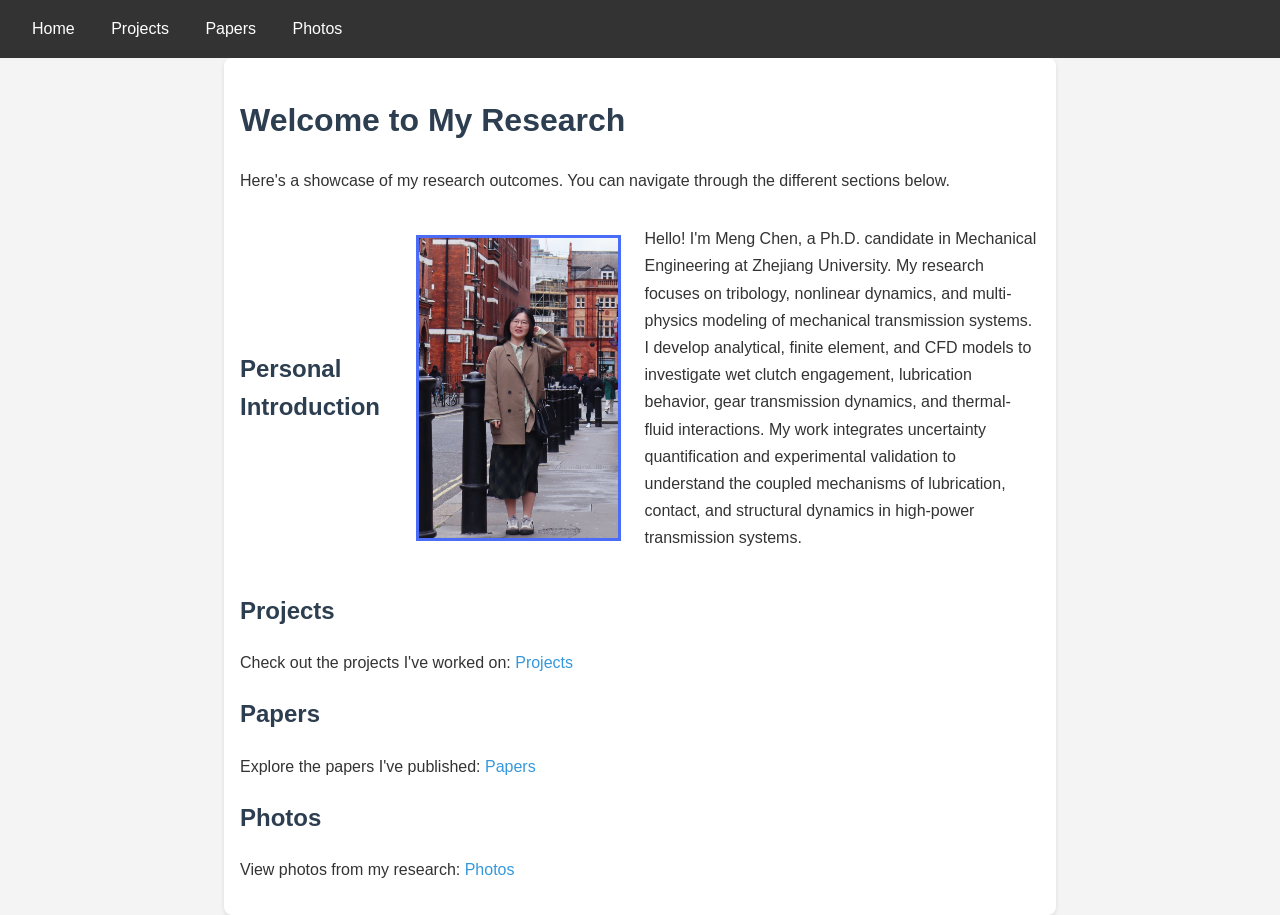
==== index.html @ f23e03fe "Add files via upload" ====
<!DOCTYPE html>
<html lang="en">
<head>
    <meta charset="UTF-8">
    <meta name="viewport" content="width=device-width, initial-scale=1.0">
    <title>My Research</title>
    <link rel="stylesheet" href="style.css">
</head>
<body>
    <nav>
        <a href="index.html">Home</a>
        <a href="projects.html">Projects</a>
        <a href="papers.html">Papers</a>
        <a href="photos.html">Photos</a>
    </nav>
    <main>
        <h1>Welcome to My Research</h1>
        <p>Here's a showcase of my research outcomes. You can navigate through the different sections below.</p>

        <section class="introduction">
            <h2>Personal Introduction</h2>
            <div class="profile-container">
                <img src="profile.jpg" alt="Personal photo" class="profile-picture">
                <div class="bio">
                    <p>Hello! I'm Meng Chen, a Ph.D. candidate in Mechanical Engineering at Zhejiang University. My research focuses on tribology, nonlinear dynamics, and multi-physics modeling of mechanical transmission systems. I develop analytical, finite element, and CFD models to investigate wet clutch engagement, lubrication behavior, gear transmission dynamics, and thermal-fluid interactions. My work integrates uncertainty quantification and experimental validation to understand the coupled mechanisms of lubrication, contact, and structural dynamics in high-power transmission systems.</p>
                </div>
            </div>
        </section>

        <h2>Projects</h2>
        <p>Check out the projects I've worked on: <a href="projects.html">Projects</a></p>
        <h2>Papers</h2>
        <p>Explore the papers I've published: <a href="papers.html">Papers</a></p>
        <h2>Photos</h2>
        <p>View photos from my research: <a href="photos.html">Photos</a></p>
    </main>
</body>
</html>
---- style.css ----
body {
    font-family: 'Segoe UI', Tahoma, Geneva, Verdana, sans-serif;
    line-height: 1.6;
    margin: 0;
    padding: 0;
    background-color: #f4f4f4;
    color: #333;
}

nav {
    background-color: #333;
    padding: 1rem;
}

nav a {
    color: #fff;
    text-decoration: none;
    margin: 0 1rem;
}

main {
    max-width: 800px;
    margin: 0 auto;
    padding: 1rem;
    background-color: #fff;
    border-radius: 8px;
    box-shadow: 0 2px 4px rgba(0, 0, 0, 0.1);
}

h1, h2 {
    color: #2c3e50;
}

a {
    color: #3498db;
    text-decoration: none;
}

a:hover {
    text-decoration: underline;
}

/* Project cards */
.project-card {
    background: white;
    border-radius: 8px;
    padding: 1rem;
    margin-bottom: 1.5rem;
    box-shadow: 0 2px 4px rgba(0,0,0,0.1);
}

/* Paper entries */
.paper-entry {
    border-left: 3px solid #3498db;
    padding-left: 1rem;
    margin-bottom: 1rem;
}

/* Photo gallery */
.photo-grid {
    display: grid;
    grid-template-columns: repeat(2, 1fr); 
    gap: 1rem;
    align-items: stretch;
}

.photo-grid > div {
    display: flex;
    flex-direction: column;
    align-items: center;
    justify-content: flex-start;
    text-align: center;
}

.photo-grid img {
    width: 100%;
    /* border-radius: 8px; */ 
    /*object-fit: cover;*/
    height: auto;
    display: block;
}



.photo-grid .caption {
    margin-top: auto;
    font-size: 0.85rem;
    color: #444;
    line-height: 1.4;
    padding-top: 0.5rem;
}

/* Personal Introduction */
.introduction {
    display: flex;
    align-items: center;
    margin-bottom: 1.5rem;
}

.profile-container {
    display: flex;
    align-items: center;
    gap: 1.5rem;
}

.profile-picture {
    width: 250px;
    height: 300px;
    border-radius: 0;
    object-fit: cover;
    border: 3px solid #4a6cf7;
}

.bio p {
    line-height: 1.7;
    max-width: 600px;
}
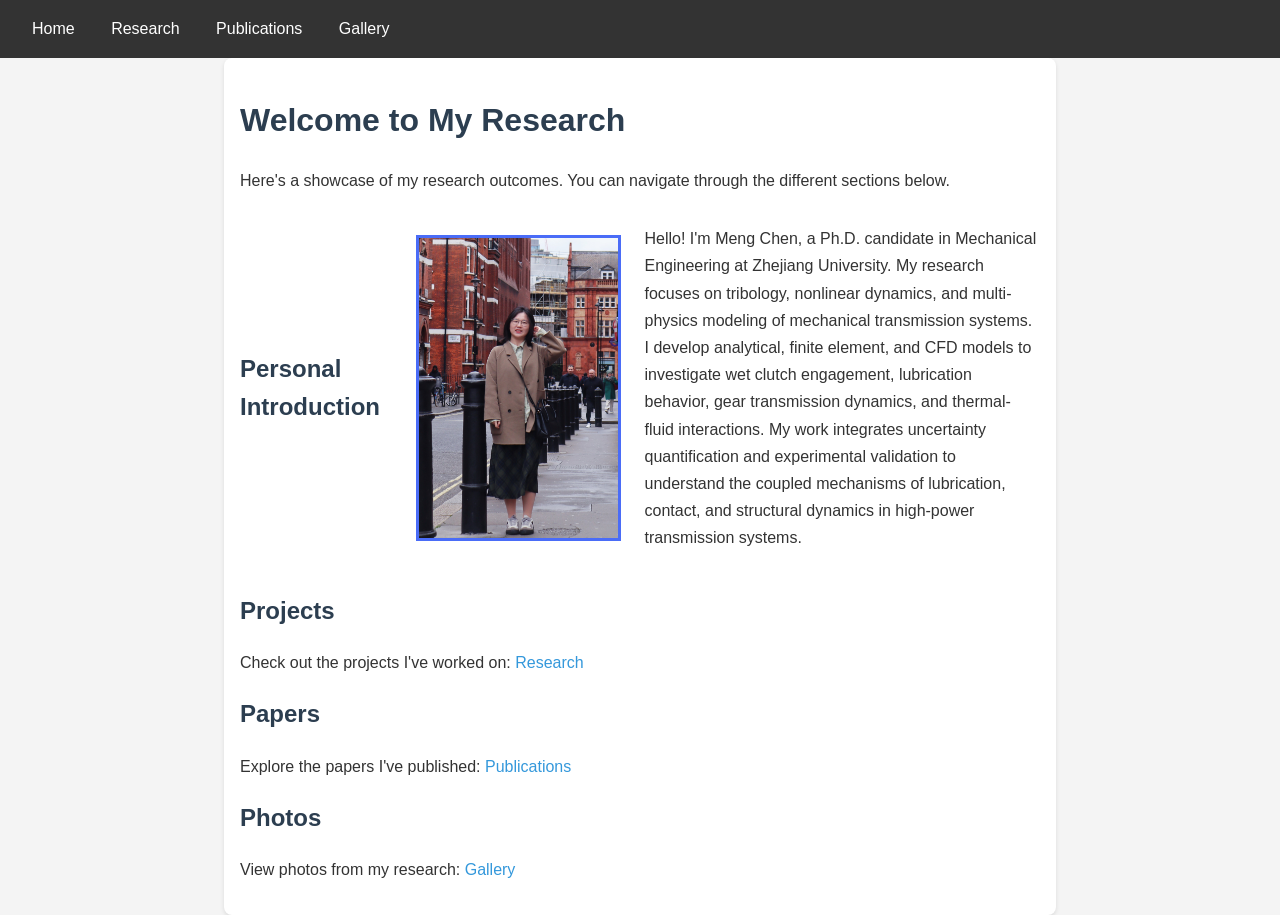
==== commit b9ce2d58: "Add files via upload" ====
--- a/index.html
+++ b/index.html
@@ -9,9 +9,9 @@
 <body>
     <nav>
         <a href="index.html">Home</a>
-        <a href="projects.html">Projects</a>
-        <a href="papers.html">Papers</a>
-        <a href="photos.html">Photos</a>
+        <a href="projects.html">Research</a>
+        <a href="papers.html">Publications</a>
+        <a href="photos.html">Gallery</a>
     </nav>
     <main>
         <h1>Welcome to My Research</h1>
@@ -28,11 +28,11 @@
         </section>
 
         <h2>Projects</h2>
-        <p>Check out the projects I've worked on: <a href="projects.html">Projects</a></p>
+        <p>Check out the projects I've worked on: <a href="projects.html">Research</a></p>
         <h2>Papers</h2>
-        <p>Explore the papers I've published: <a href="papers.html">Papers</a></p>
+        <p>Explore the papers I've published: <a href="papers.html">Publications</a></p>
         <h2>Photos</h2>
-        <p>View photos from my research: <a href="photos.html">Photos</a></p>
+        <p>View photos from my research: <a href="photos.html">Gallery</a></p>
     </main>
 </body>
 </html>
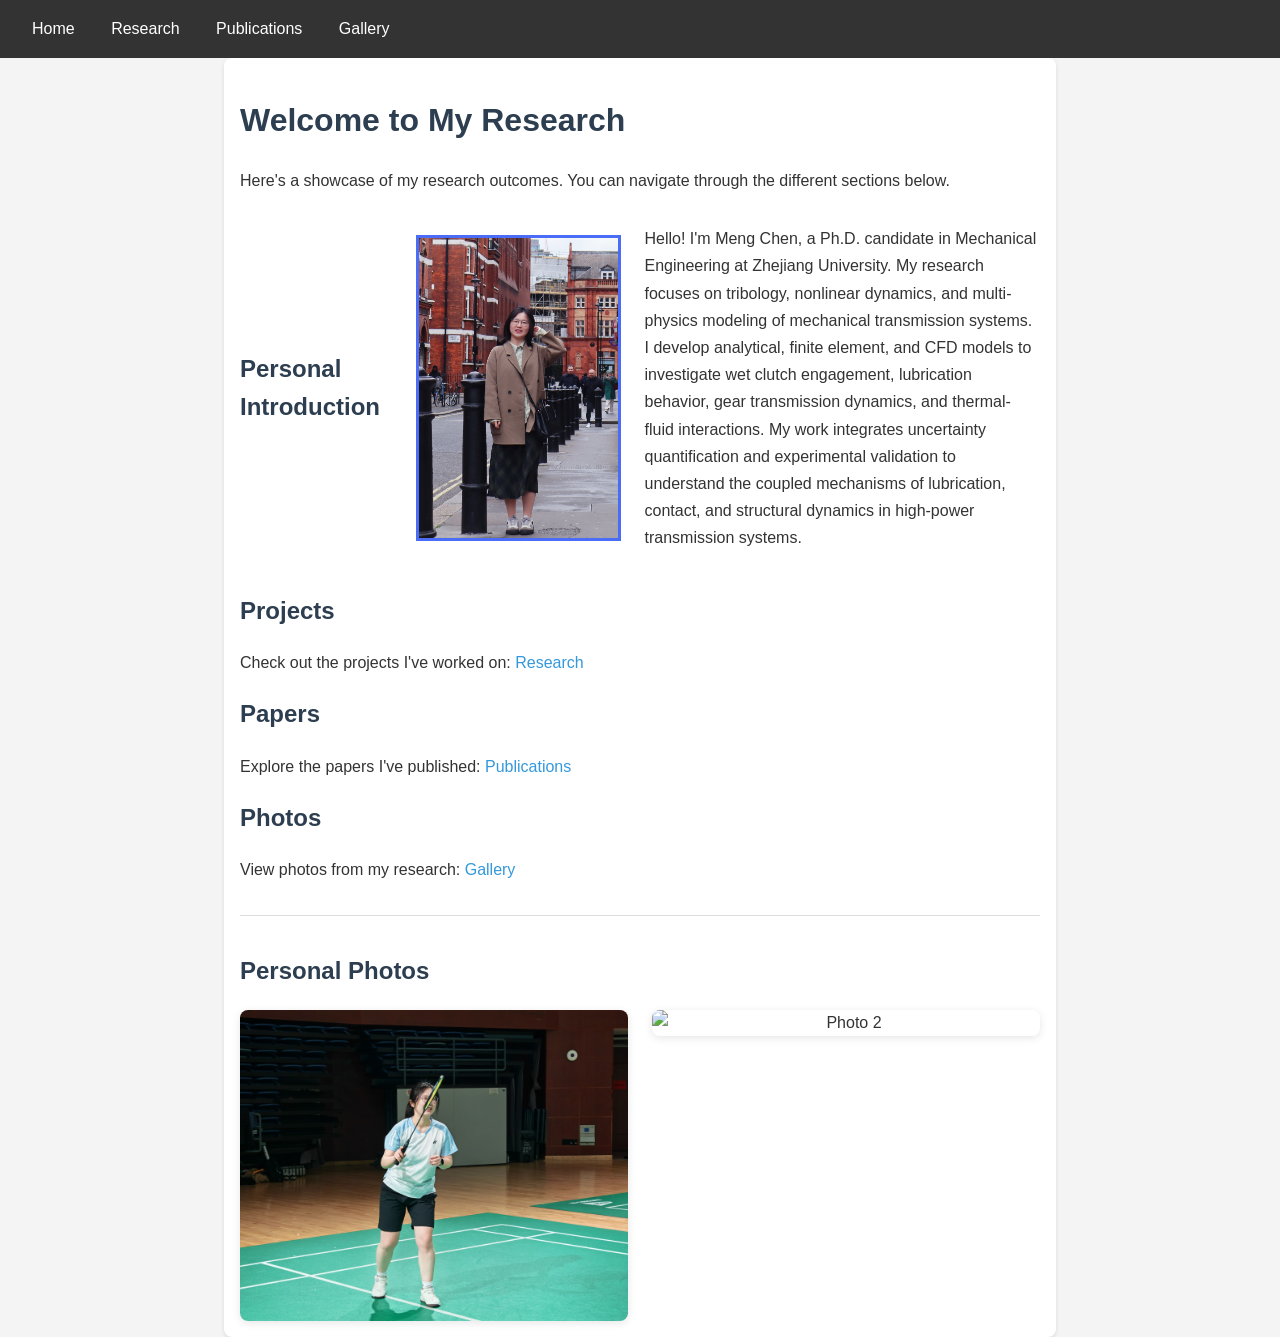
==== commit 1aa138e4: "Add files via upload" ====
--- a/index.html
+++ b/index.html
@@ -27,12 +27,26 @@
             </div>
         </section>
 
+                
+
         <h2>Projects</h2>
         <p>Check out the projects I've worked on: <a href="projects.html">Research</a></p>
         <h2>Papers</h2>
         <p>Explore the papers I've published: <a href="papers.html">Publications</a></p>
         <h2>Photos</h2>
         <p>View photos from my research: <a href="photos.html">Gallery</a></p>
+        
+        <section class="personal-photos">
+            <h2>Personal Photos</h2>
+            <div class="photo-grid">
+                <div>
+                    <img src="badminton.jpg" alt="Photo 1" title="badminton">
+                </div>
+                <div>
+                    <img src="football.jpg" alt="Photo 2" title="football">
+                </div>
+            </div>
+        </section>
     </main>
 </body>
 </html>
--- a/style.css
+++ b/style.css
@@ -54,6 +54,56 @@
     border-left: 3px solid #3498db;
     padding-left: 1rem;
     margin-bottom: 1rem;
+}
+
+
+.photo-grid .video-container {
+    display: flex;
+    flex-direction: column;
+    align-items: center;
+}
+
+
+.personal-photos {
+    margin-top: 2rem;
+    padding-top: 1rem;
+    border-top: 1px solid #ddd;   
+}
+
+.personal-photos .photo-grid {
+    display: grid;
+    grid-template-columns: repeat(2, 1fr);
+    gap: 1.5rem;
+    margin-top: 1rem;
+}
+
+.personal-photos .photo-grid img {
+    width: 100%;
+    height: auto;
+    display: block;
+    border-radius: 8px;
+    box-shadow: 0 2px 8px rgba(0,0,0,0.1);
+}
+
+.personal-photos .caption {
+    margin-top: 0.5rem;
+    font-size: 0.85rem;
+    color: #555;
+    text-align: center;
+}
+
+.photo-grid .video-container video {
+    width: 100%;
+    height: auto;
+    display: block;
+    background: #000;
+    border-radius: 4px;
+}
+
+.photo-grid .video-container .caption {
+    margin-top: 0.5rem;
+    font-size: 0.85rem;
+    color: #444;
 }
 
 /* Photo gallery */
